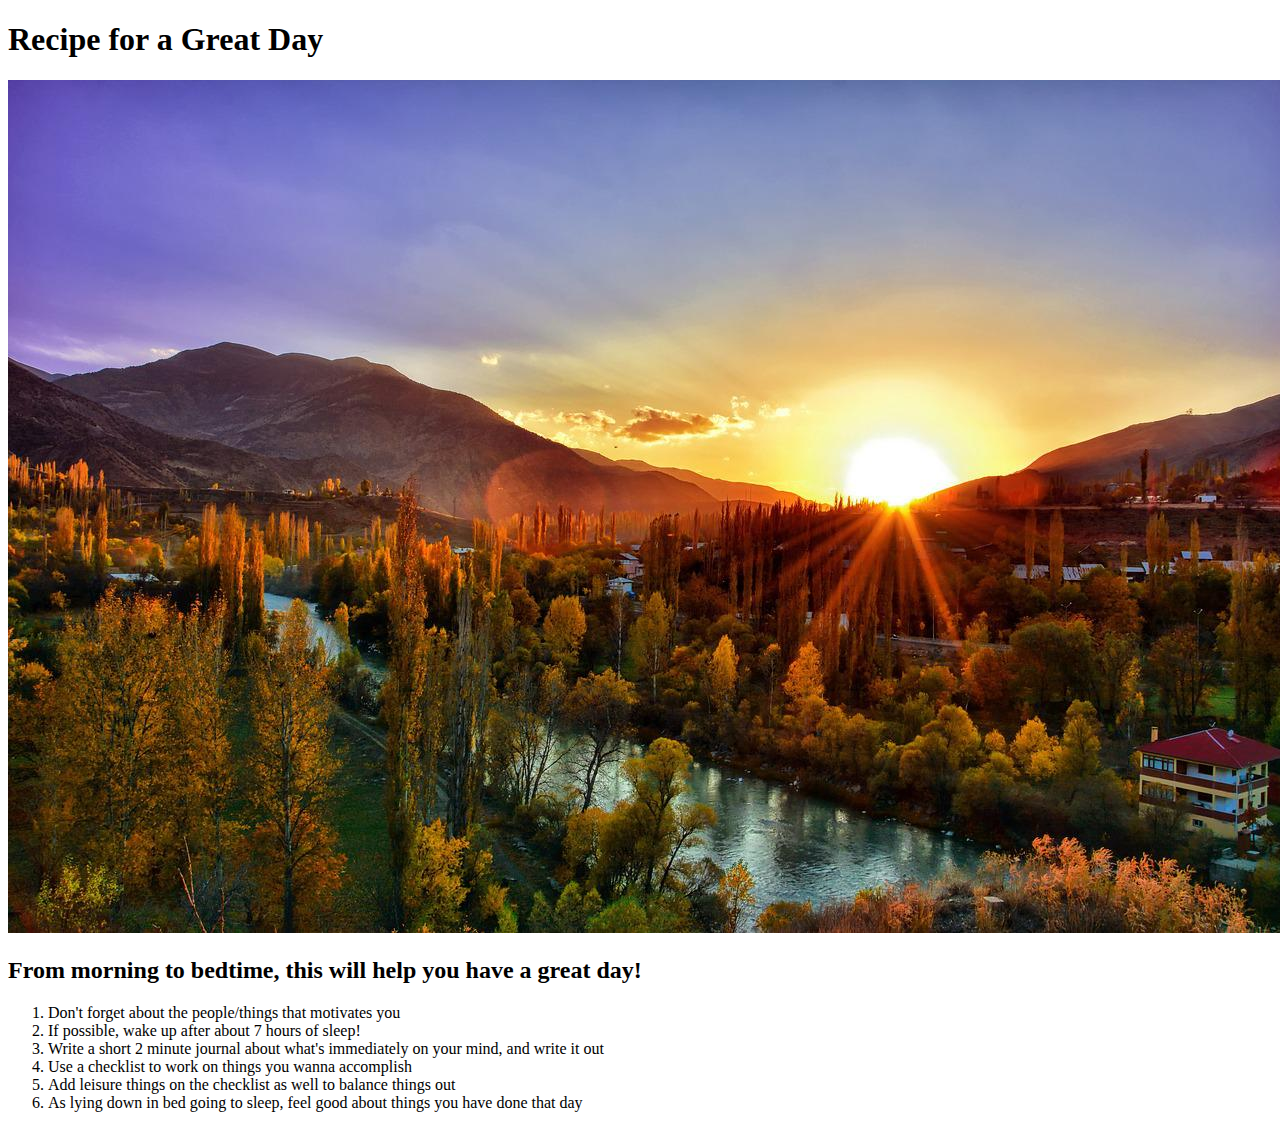
==== recipes/great_day.html @ 35668c45 "Add "Recipe for Great Day"" ====
<!DOCTYPE html>
<html lang="en">
<head>
    <meta charset="UTF-8">
    <meta http-equiv="X-UA-Compatible" content="IE=edge">
    <meta name="viewport" content="width=device-width, initial-scale=1.0">
    <title>Great Day</title>
</head>
<body>
    <h1>Recipe for a Great Day</h1>
    <img src="../img/sunset-3314291_1280.jpg" alt="Picture of a sunset seen from top of a hill, looking down to a city below.  The city has much greeneries">
    
    <h2>From morning to bedtime, this will help you have a great day!</h2>
        <p>
            <ol>
                <li>Don't forget about the people/things that motivates you</li>
                <li>If possible, wake up after about 7 hours of sleep!</li>
                <li>Write a short 2 minute journal about what's immediately on your mind, 
                    and write it out
                </li>
                <li>Use a checklist to work on things you wanna accomplish</li>
                <li>Add leisure things on the checklist as well to balance things out</li>
                <li>As lying down in bed going to sleep, feel good about things you have done that day</li>
            </ol>

        </p>



</body>
</html>
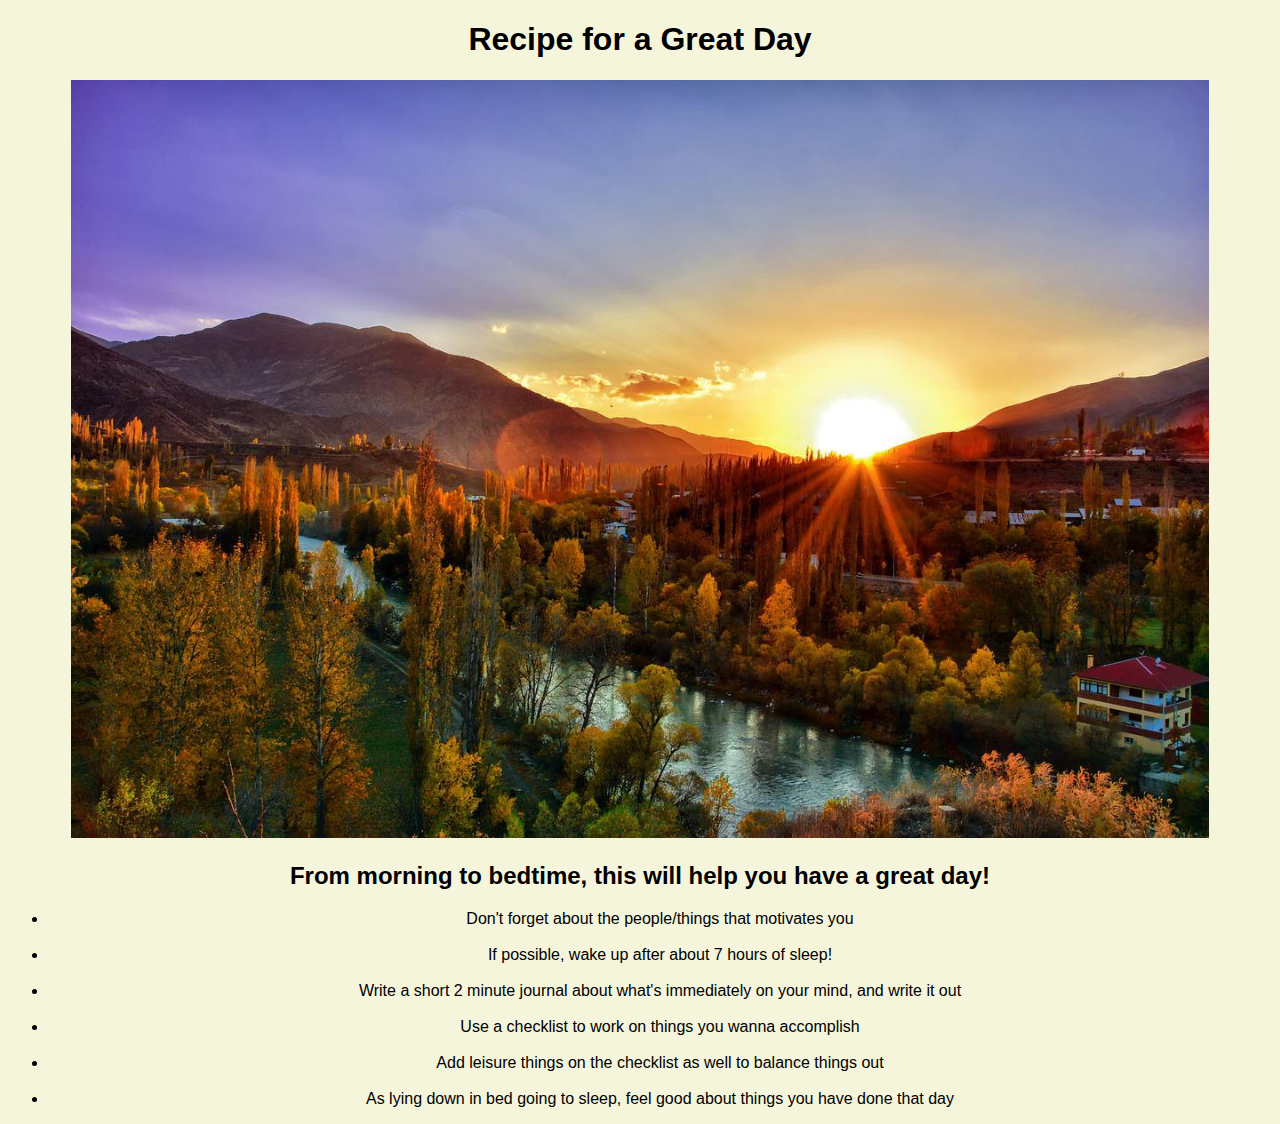
==== commit 62337883: "Add external css" ====
--- a/recipes/great_day.html
+++ b/recipes/great_day.html
@@ -5,6 +5,7 @@
     <meta http-equiv="X-UA-Compatible" content="IE=edge">
     <meta name="viewport" content="width=device-width, initial-scale=1.0">
     <title>Great Day</title>
+    <link rel="stylesheet" href="../styles.css">
 </head>
 <body>
     <h1>Recipe for a Great Day</h1>
@@ -12,16 +13,15 @@
     
     <h2>From morning to bedtime, this will help you have a great day!</h2>
         <p>
-            <ol>
+            <ul>
                 <li>Don't forget about the people/things that motivates you</li>
-                <li>If possible, wake up after about 7 hours of sleep!</li>
-                <li>Write a short 2 minute journal about what's immediately on your mind, 
-                    and write it out
-                </li>
-                <li>Use a checklist to work on things you wanna accomplish</li>
-                <li>Add leisure things on the checklist as well to balance things out</li>
-                <li>As lying down in bed going to sleep, feel good about things you have done that day</li>
-            </ol>
+                <br><li>If possible, wake up after about 7 hours of sleep!</li>
+                <br><li>Write a short 2 minute journal about what's immediately on your mind, 
+                    and write it out</li>
+                <br><li>Use a checklist to work on things you wanna accomplish</li>
+                <br><li>Add leisure things on the checklist as well to balance things out</li>
+                <br><li>As lying down in bed going to sleep, feel good about things you have done that day</li>
+            </ul>
 
         </p>
 
--- a/styles.css
+++ b/styles.css
@@ -0,0 +1,16 @@
+html {
+    text-align: center;
+}
+
+html {
+    background-color:#f5f5dc;
+}
+
+img {
+    max-width: 90%;
+    max-height: 90%;
+}
+
+* {
+    font-family: Helvetica, sans-serif;
+}